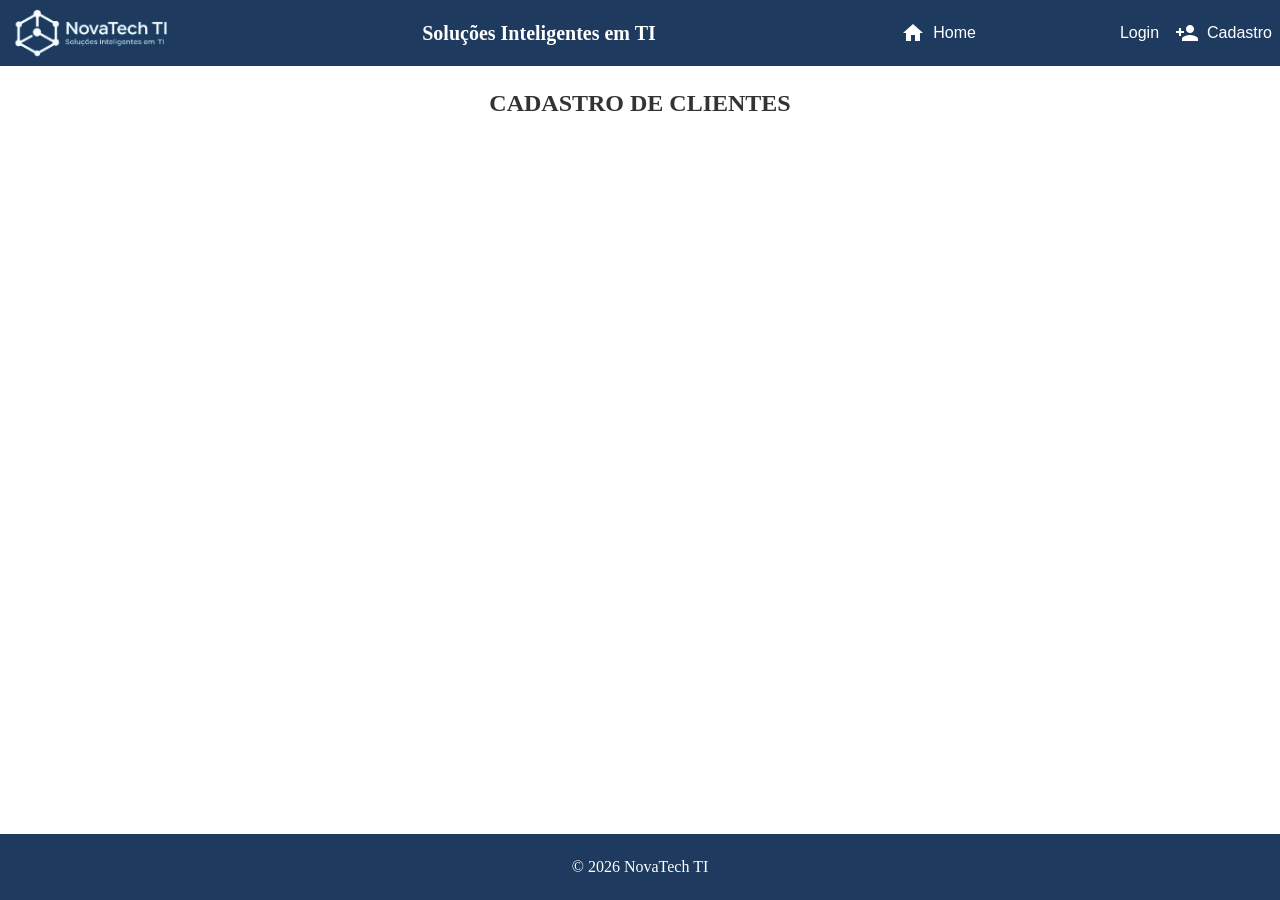
==== cadastro.html @ b25aed61 "first commit" ====
<!DOCTYPE html>
<html lang="pt-br">
<head>
    <meta charset="UTF-8">
    <title>NovaTech TI</title>
    <link rel="stylesheet" href="css/global.css">
    <link rel="stylesheet" href="css/components.css">
    <link rel="stylesheet" href="css/variables.css">
    <link rel="stylesheet" href="css/pages/cadastro.css">
    <link href="https://fonts.googleapis.com/icon?family=Material+Icons" rel="stylesheet">
</head>
<body>
    <div id="header-container"></div>

    <main class="cadastro">
        <section class="title">
            <h1>CADASTRO DE CLIENTES</h1>
        </section>
    </main>

    <div id="footer-container"></div>

    <script src="/js/main.js"></script>
</body>
</html>
---- css/global.css ----
body {
    font-family: Arial;
    display: flex;
    flex-direction: column;
    min-height: 100vh;
    margin: 0;

    background: var(--background);
    color: var(--text);

    h1, p {
        font-family: Calibri, serif;
    }
}

.home, .login, .cadastro, .trocarsenha {
    flex: 1;
    padding: 0 var(--spacing-md);

    h1, p {
        margin: 0;
    }
}

.input-group {
    display: flex;
    flex-direction: column;
    margin-bottom: 16px;
}

.input-group label {
    font-size: 14px;
    color: var(--text);
    margin-bottom: 6px;
}

.input-group input {
    padding: 12px 14px;
    border-radius: 8px;
    border: 1px solid var(--border-color);
    background: var(--background-secondary);
    color: var(--text);
    font-size: 14px;
    outline: none;
    transition: all 0.2s ease;
}

.input-group input::placeholder {
    color: #999;
}

.input-group input:hover {
    border-color: var(--primary);
}

.input-group input:focus {
    border-color: var(--primary);
    box-shadow: 0 0 0 2px rgba(0, 102, 255, 0.2);
    background: var(--background);
}

.input-group input.error {
    border-color: #ff4d4f;
    background: #fff1f0;
}

.input-error {
    font-size: 12px;
    color: #ff4d4f;
    margin-top: 4px;
}

.input-group input:disabled {
    background: #eee;
    cursor: not-allowed;
    opacity: 0.7;
}

button {
    background: var(--primary);
    color: var(--text-light);
    border: none;
    border-radius: var(--border-radius);
    cursor: pointer;
    font-size: 22px;
    transition: 0.3s ease;
    padding: var(--spacing-sm);
}

button:hover {
    background: var(--accent);
}

.material-icons {
    font-size: 20px;
}
---- css/components.css ----
.header {
    background: var(--background-dark);
    color: var(--text-light);
    padding: var(--spacing-sm);
    display: flex;
    justify-content: space-between;
    align-items: center;

    h1 {
        font-size: 20px;
    }

    .logo {
        height: 50px;
        width: auto;
    }

    nav {
        display: flex;
        flex-direction: row;
        gap: var(--spacing-md);
    }

    nav a {
        display: flex;
        align-items: center;
        gap: var(--spacing-sm);
        text-decoration: none;
        color: var(--text-light);
    }
}

.footer {
    background: var(--background-dark);
    color: var(--text-light);
    text-align: center;
    padding: var(--spacing-sm);
    margin-top: var(--spacing-lg);
}
---- css/variables.css ----
:root {
    /* 🎨 BACKGROUNDS */
    --background: #FFFFFF;
    --background-secondary: #cccccc;
    --background-dark: #1E3A5F;

    /* 📝 TEXTOS */
    --text: #333333;
    --text-light: #FFFFFF;

    /* 🎯 CORES PRINCIPAIS */
    --primary: #1E3A5F;
    --secondary: #4DA8DA;
    --accent: #66D9E8;

    /* 🔘 BOTÕES */
    --button-bg: var(--primary);
    --button-bg-hover: var(--secondary);
    --button-text: #FFFFFF;

    /* 🔲 BORDAS */
    --border-color: #E0E0E0;
    --border-radius: 8px;

    /* 🌫️ SOMBRA */
    --shadow: 0 2px 8px rgba(0, 0, 0, 0.1);

    /* 🔠 FONTES */
    --font-main: 'Arial', sans-serif;
    --font-title: 'Poppins', sans-serif;

    /* 📏 ESPAÇAMENTOS */
    --spacing-xs: 4px;
    --spacing-sm: 8px;
    --spacing-md: 16px;
    --spacing-lg: 24px;
    --spacing-xl: 32px;

    /* 📐 TAMANHOS */
    --container-width: 1200px;

    /* ⚡ TRANSIÇÕES */
    --transition: 0.3s ease;
}
---- css/pages/cadastro.css ----
.cadastro {
    display: flex;
    flex-direction: column;
    align-items: center;
    margin-top: var(--spacing-lg);

    .title {
        display: flex;
        flex-direction: column;
        justify-content: center;
        align-items: center;
        width: 50%;
    }
}
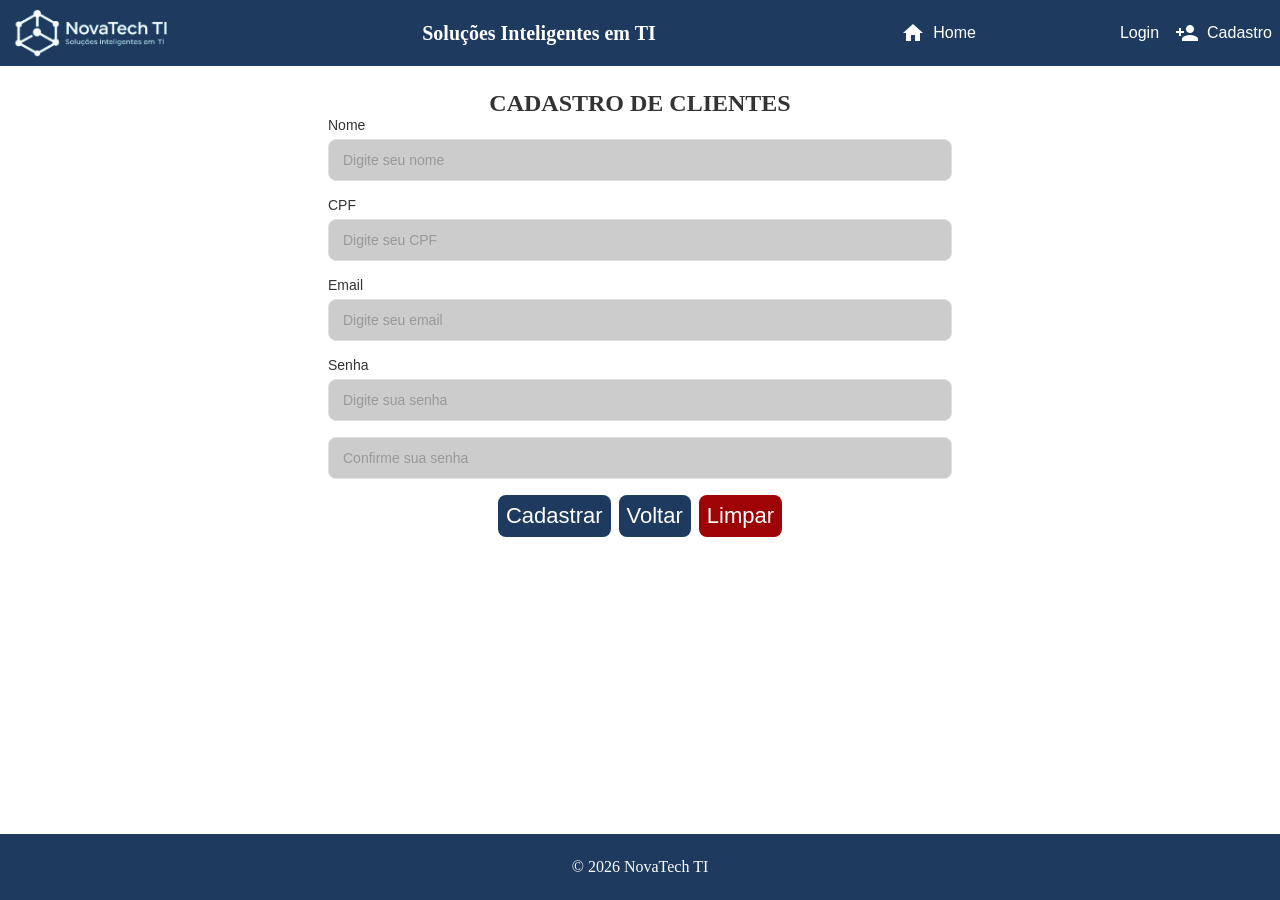
==== commit 9f4692ac: "Tela de Login" ====
--- a/cadastro.html
+++ b/cadastro.html
@@ -16,6 +16,38 @@
         <section class="title">
             <h1>CADASTRO DE CLIENTES</h1>
         </section>
+
+        <section class="campos">
+            <div class="input-group">
+                <label for="nome">Nome</label>
+                <input type="name" id="nome" placeholder="Digite seu nome">
+            </div>
+
+            <div class="input-group">
+                <label for="cpf">CPF</label>
+                <input type="cpf" id="cpf" placeholder="Digite seu CPF">
+            </div>
+
+            <div class="input-group">
+                <label for="email">Email</label>
+                <input type="email" id="email" placeholder="Digite seu email">
+            </div>
+
+            <div class="input-group">
+                <label for="senha">Senha</label>
+                <input type="password" id="senha" placeholder="Digite sua senha">
+            </div>
+
+            <div class="input-group">
+                <input type="password-confirm" id="senha-confirmar" placeholder="Confirme sua senha">
+            </div>
+
+            <div class="buttons-grup">
+                <button id="btn-cadastrar">Cadastrar</button>
+                <button id="btn-voltar">Voltar</button>
+                <button class="limpar" id="btn-limpar">Limpar</button>
+            </div>
+        </section>
     </main>
 
     <div id="footer-container"></div>
--- a/css/pages/cadastro.css
+++ b/css/pages/cadastro.css
@@ -11,4 +11,27 @@
         align-items: center;
         width: 50%;
     }
+
+    .campos {
+        display: flex;
+        flex-direction: column;
+        justify-content: center;
+        width: 50%;
+
+        .buttons-grup {
+            display: flex;
+            flex-direction: row;
+            justify-content: center;
+            align-items: center;
+            gap: var(--spacing-sm);
+
+            .limpar {
+                background: #9e0405;
+            }
+
+            .limpar:hover {
+                background: #da1011;
+            }
+        }
+    }
 }
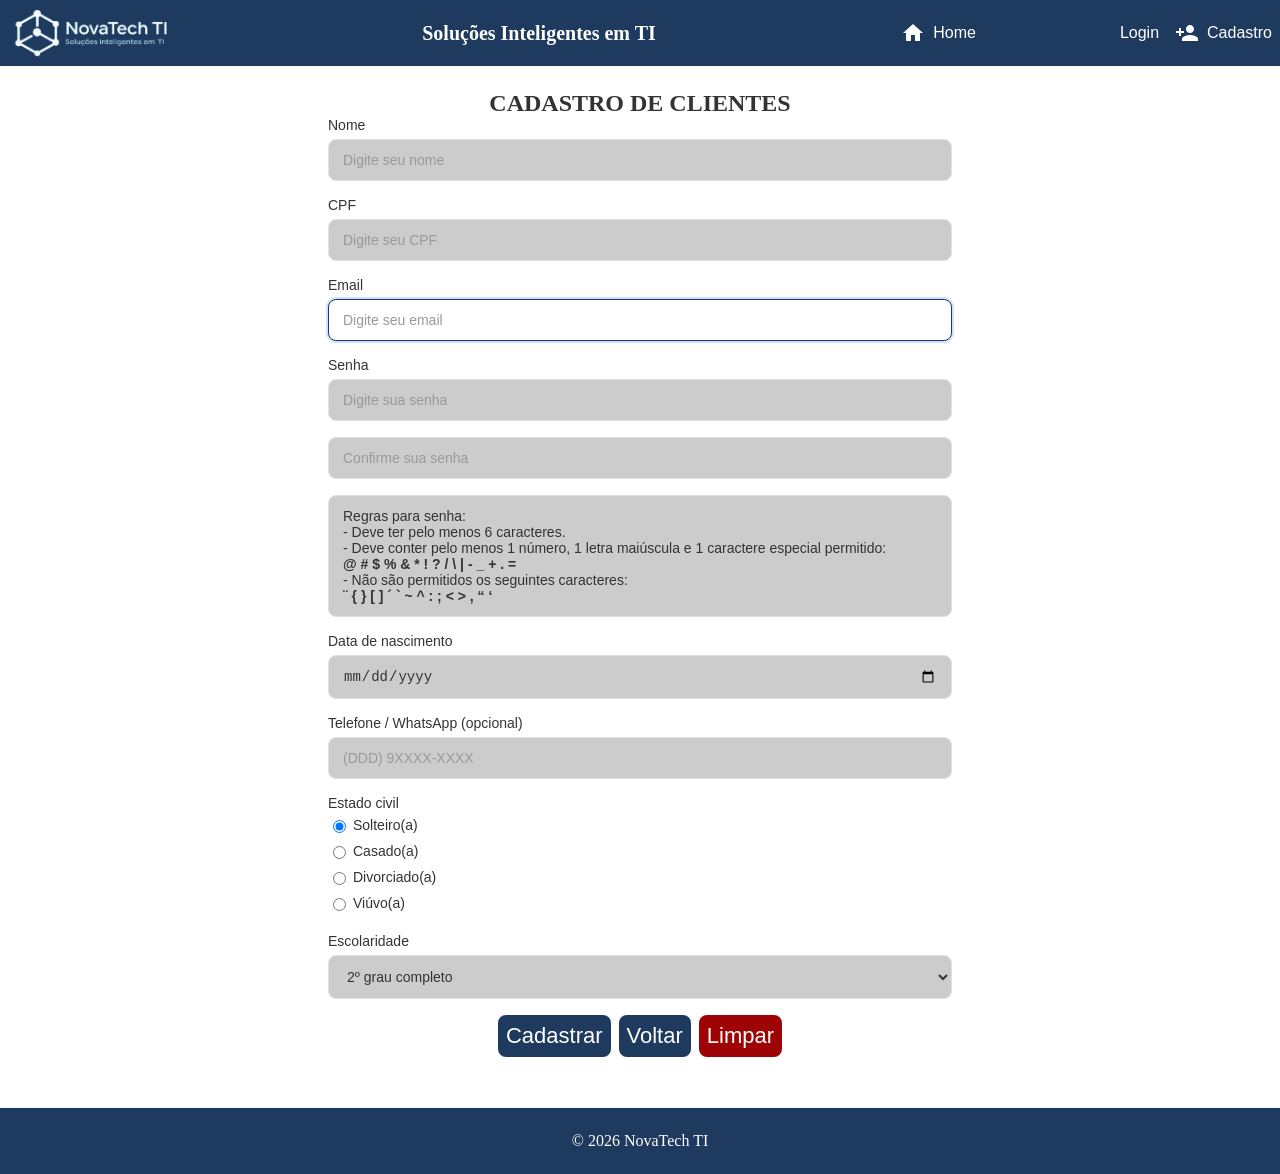
==== commit e11c0f89: "cadastro" ====
--- a/cadastro.html
+++ b/cadastro.html
@@ -39,7 +39,66 @@
             </div>
 
             <div class="input-group">
-                <input type="password-confirm" id="senha-confirmar" placeholder="Confirme sua senha">
+                <input type="password" id="senha-confirmar" placeholder="Confirme sua senha">
+            </div>
+
+            <div class="input-group">
+                <output id="senha-instrucoes">
+                    Regras para senha:
+                    <br>
+                    - Deve ter pelo menos 6 caracteres.
+                    <br>
+                    - Deve conter pelo menos 1 número, 1 letra maiúscula e 1 caractere especial permitido:
+                    <br>
+                    <strong>@ # $ % &amp; * ! ? / \ | - _ + . =</strong>
+                    <br>
+                    - Não são permitidos os seguintes caracteres:
+                    <br>
+                    <strong>¨ { } [ ] ´ ` ~ ^ : ; &lt; &gt; , “ ‘</strong>
+                </output>
+            </div>
+
+            <div class="input-group">
+                <label for="data-nascimento">Data de nascimento</label>
+                <input type="date" id="data-nascimento">
+            </div>
+
+            <div class="input-group">
+                <label for="telefone">Telefone / WhatsApp (opcional)</label>
+                <input type="tel" id="telefone" placeholder="(DDD) 9XXXX-XXXX">
+            </div>
+
+            <div class="input-group">
+                <label>Estado civil</label>
+                <div class="radio-group" role="radiogroup" aria-label="Estado civil">
+                    <label class="radio-option">
+                        <input type="radio" name="estado-civil" value="solteiro(a)" checked>
+                        Solteiro(a)
+                    </label>
+                    <label class="radio-option">
+                        <input type="radio" name="estado-civil" value="casado(a)">
+                        Casado(a)
+                    </label>
+                    <label class="radio-option">
+                        <input type="radio" name="estado-civil" value="divorciado(a)">
+                        Divorciado(a)
+                    </label>
+                    <label class="radio-option">
+                        <input type="radio" name="estado-civil" value="viúvo(a)">
+                        Viúvo(a)
+                    </label>
+                </div>
+            </div>
+
+            <div class="input-group">
+                <label for="escolaridade">Escolaridade</label>
+                <select id="escolaridade">
+                    <option value="1º grau incompleto">1º grau incompleto</option>
+                    <option value="1º grau completo">1º grau completo</option>
+                    <option value="2º grau completo" selected>2º grau completo</option>
+                    <option value="nível superior">nível superior</option>
+                    <option value="pós-graduado">pós-graduado</option>
+                </select>
             </div>
 
             <div class="buttons-grup">
@@ -47,11 +106,14 @@
                 <button id="btn-voltar">Voltar</button>
                 <button class="limpar" id="btn-limpar">Limpar</button>
             </div>
+
+            <div id="cadastro-message" class="cadastro-message" role="alert" aria-live="polite"></div>
         </section>
     </main>
 
     <div id="footer-container"></div>
 
     <script src="/js/main.js"></script>
+    <script src="/js/pages/cadastro.js"></script>
 </body>
 </html>
--- a/css/pages/cadastro.css
+++ b/css/pages/cadastro.css
@@ -33,5 +33,59 @@
                 background: #da1011;
             }
         }
+
+        .cadastro-message {
+            margin-top: var(--spacing-sm);
+            text-align: center;
+            min-height: 1.2em;
+            font-weight: 600;
+        }
+
+        .cadastro-message[data-kind="error"] {
+            color: #da1011;
+        }
+
+        .cadastro-message[data-kind="success"] {
+            color: #0b7a3b;
+        }
+
+        .radio-group {
+            display: flex;
+            flex-direction: column;
+            gap: var(--spacing-xs);
+        }
+
+        .radio-option {
+            display: flex;
+            align-items: center;
+            gap: var(--spacing-xs);
+        }
+
+        /* select e output não são cobertos pelo CSS global (que estiliza apenas input) */
+        select {
+            padding: 12px 14px;
+            border-radius: 8px;
+            border: 1px solid var(--border-color);
+            background: var(--background-secondary);
+            color: var(--text);
+            font-size: 14px;
+            outline: none;
+            transition: all 0.2s ease;
+        }
+
+        select:focus {
+            border-color: var(--primary);
+            box-shadow: 0 0 0 2px rgba(0, 102, 255, 0.2);
+            background: var(--background);
+        }
+
+        output {
+            padding: 12px 14px;
+            border-radius: 8px;
+            border: 1px solid var(--border-color);
+            background: var(--background-secondary);
+            color: var(--text);
+            font-size: 14px;
+        }
     }
 }
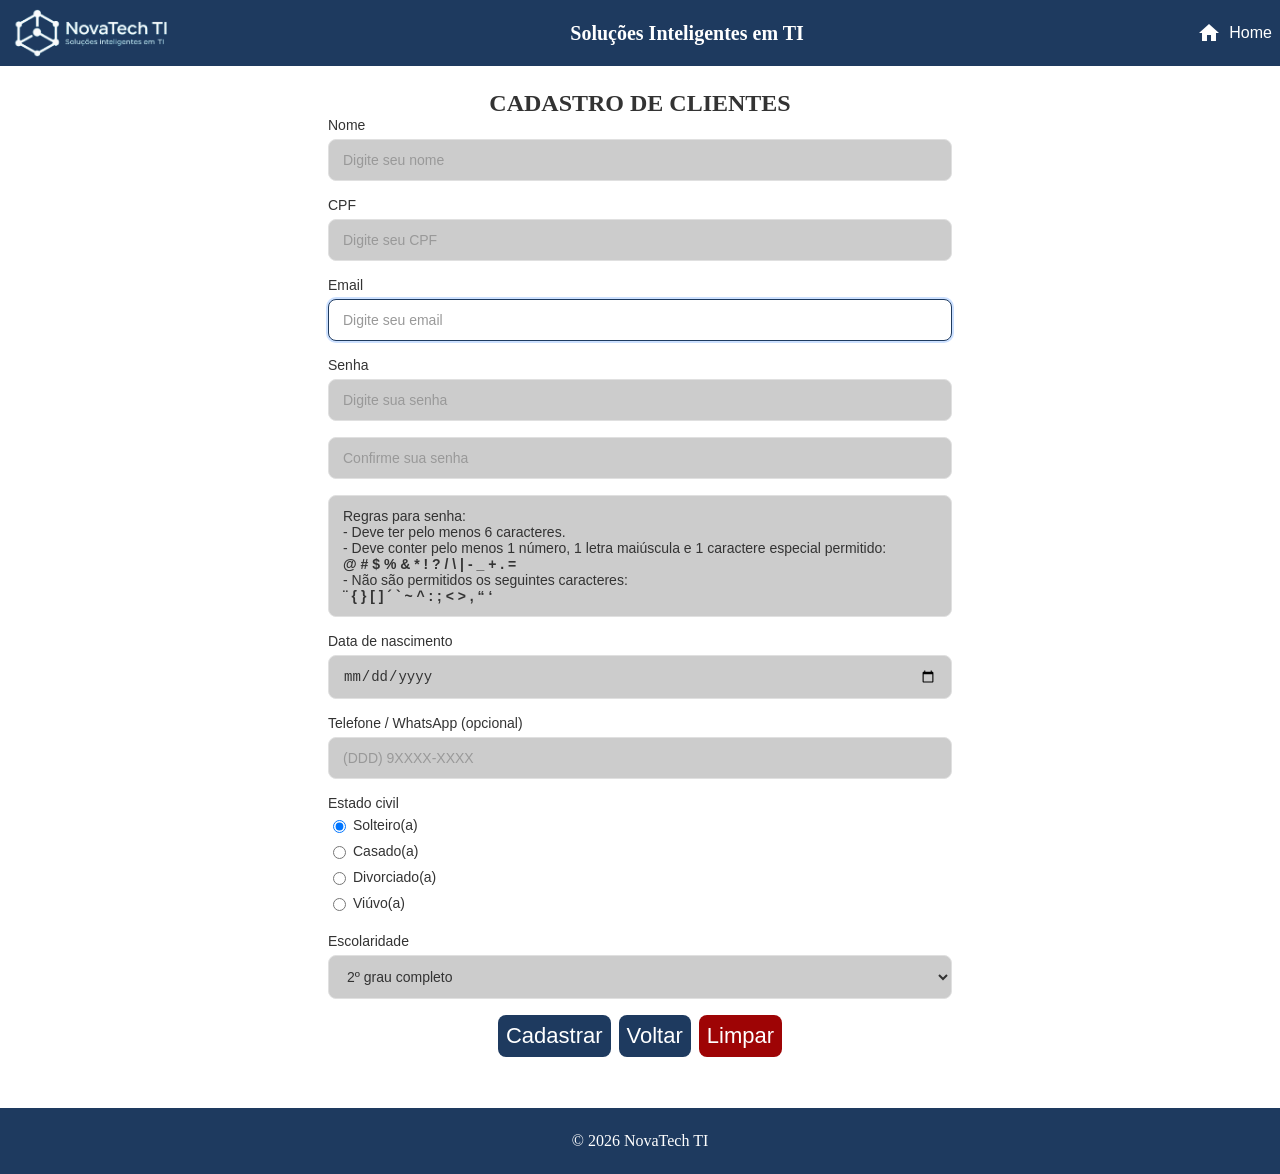
==== commit 69c803bd: "Sistema Auth" ====
--- a/cadastro.html
+++ b/cadastro.html
@@ -113,6 +113,7 @@
 
     <div id="footer-container"></div>
 
+    <script src="js/auth.js"></script>
     <script src="/js/main.js"></script>
     <script src="/js/pages/cadastro.js"></script>
 </body>
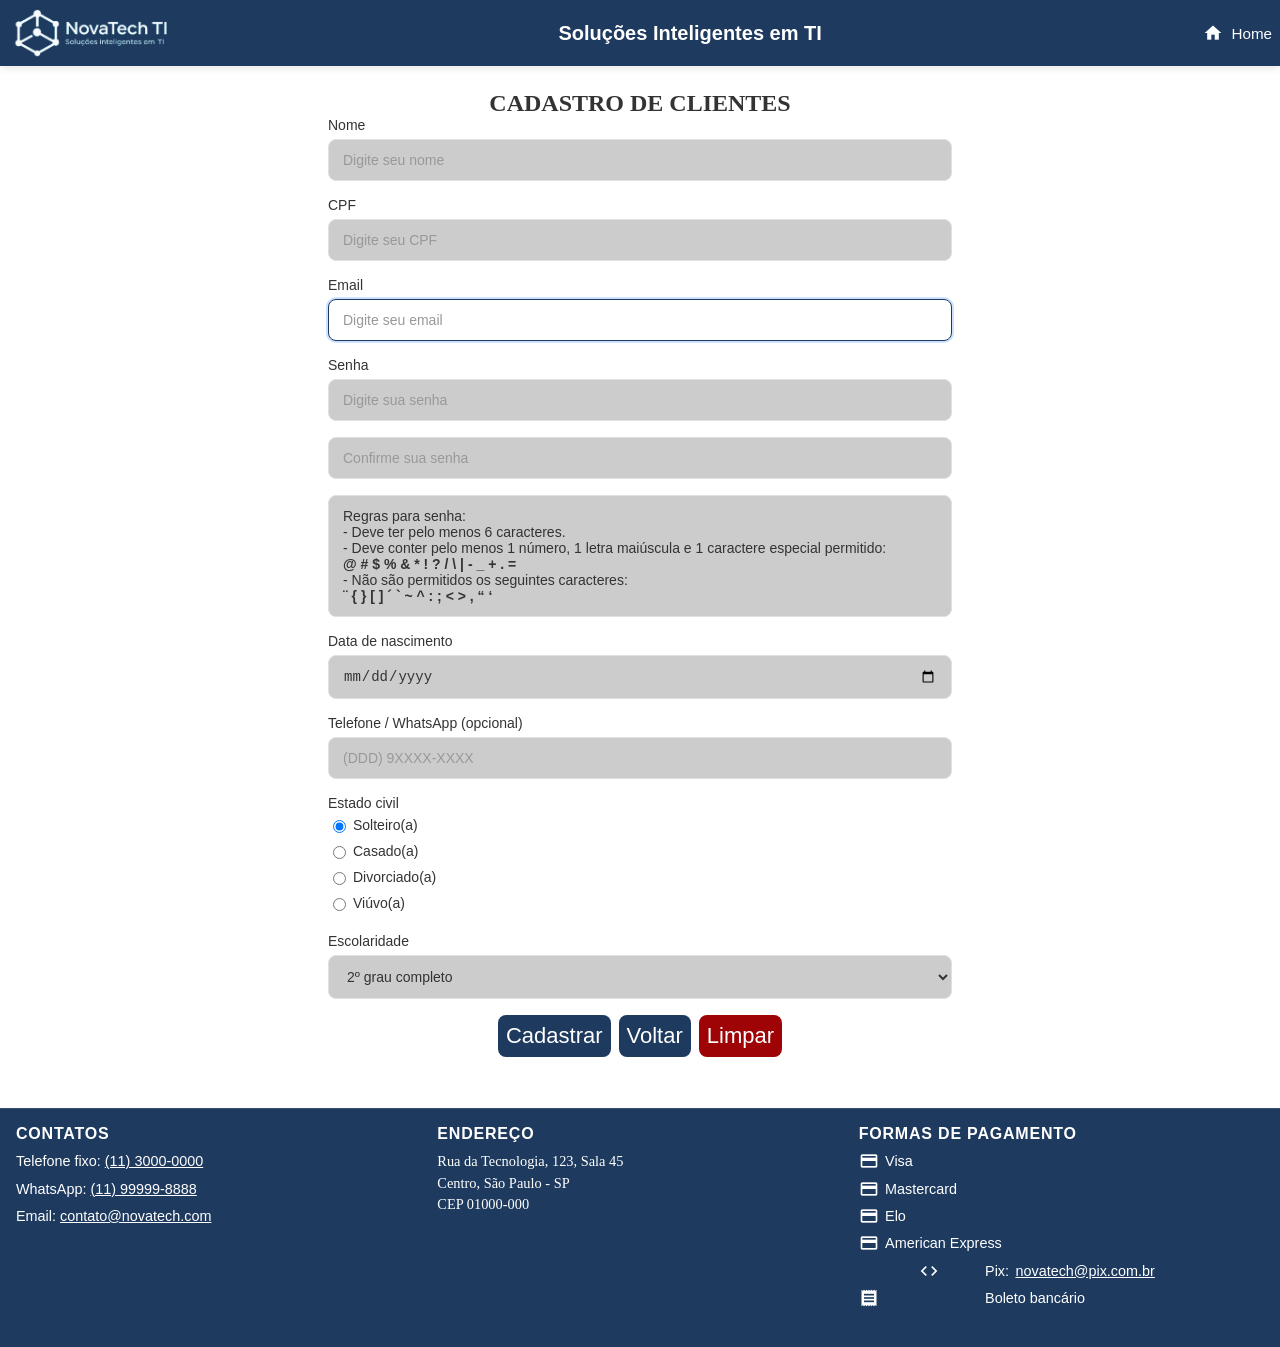
==== commit de528af0: "Melhorias de codigo" ====
--- a/cadastro.html
+++ b/cadastro.html
@@ -4,7 +4,8 @@
     <meta charset="UTF-8">
     <title>NovaTech TI</title>
     <link rel="stylesheet" href="css/global.css">
-    <link rel="stylesheet" href="css/components.css">
+  <link rel="stylesheet" href="css/components/header.css">
+  <link rel="stylesheet" href="css/components/footer.css">
     <link rel="stylesheet" href="css/variables.css">
     <link rel="stylesheet" href="css/pages/cadastro.css">
     <link href="https://fonts.googleapis.com/icon?family=Material+Icons" rel="stylesheet">
--- a/css/components/header.css
+++ b/css/components/header.css
@@ -0,0 +1,63 @@
+/* Header Component Styles */
+
+.header {
+    background: var(--background-dark);
+    color: var(--text-light);
+    padding: var(--spacing-sm);
+    display: flex;
+    justify-content: space-between;
+    align-items: center;
+    box-shadow: var(--shadow);
+}
+
+.header h1 {
+    font-size: 1.25rem;
+    margin: 0;
+    font-family: var(--font-title);
+    font-weight: 600;
+}
+
+.header .logo {
+    height: 50px;
+    width: auto;
+}
+
+.header nav {
+    display: flex;
+    flex-direction: row;
+    gap: var(--spacing-md);
+    align-items: center;
+}
+
+.header nav a {
+    display: flex;
+    align-items: center;
+    gap: var(--spacing-sm);
+    text-decoration: none;
+    color: var(--text-light);
+    font-size: 0.95rem;
+    transition: opacity 0.2s ease;
+}
+
+.header nav a:hover {
+    opacity: 0.8;
+}
+
+.header nav button {
+    background: var(--button-bg-hover);
+    color: var(--button-text);
+    border: none;
+    padding: var(--spacing-sm) var(--spacing-md);
+    border-radius: var(--border-radius);
+    cursor: pointer;
+    font-size: 0.95rem;
+    transition: background-color 0.2s ease;
+}
+
+.header nav button:hover {
+    background: var(--primary);
+}
+
+.header .material-icons {
+    font-size: 1.25rem;
+}
--- a/css/components/footer.css
+++ b/css/components/footer.css
@@ -0,0 +1,83 @@
+/* Footer Component Styles */
+
+.footer {
+    background: var(--background-dark);
+    color: var(--text-light);
+    text-align: left;
+    padding: var(--spacing-md);
+    margin-top: var(--spacing-lg);
+    border-top: 1px solid rgba(255, 255, 255, 0.1);
+}
+
+.footer-grid {
+    display: grid;
+    grid-template-columns: repeat(auto-fit, minmax(220px, 1fr));
+    gap: var(--spacing-md);
+    margin-bottom: var(--spacing-md);
+}
+
+.footer-section h2 {
+    margin: 0 0 var(--spacing-sm) 0;
+    font-size: 1rem;
+    text-transform: uppercase;
+    letter-spacing: 0.05em;
+    font-weight: 600;
+    font-family: var(--font-title);
+}
+
+.footer-section ul {
+    list-style: none;
+    padding: 0;
+    margin: 0.5rem 0 0 0;
+}
+
+.footer-section li {
+    margin-bottom: 0.45rem;
+    line-height: 1.4;
+    font-size: 0.9rem;
+}
+
+.footer-section a {
+    color: var(--text-light);
+    text-decoration: underline;
+    transition: opacity 0.2s ease;
+}
+
+.footer-section a:hover {
+    opacity: 0.8;
+}
+
+.footer p {
+    margin: 0.2rem 0;
+    font-size: 0.9rem;
+    line-height: 1.5;
+}
+
+/* Payment Methods */
+.payment-methods {
+    list-style: none;
+    padding: 0;
+    margin: 0.5rem 0 0 0;
+}
+
+.payment-methods li {
+    margin-bottom: 0.45rem;
+    display: flex;
+    align-items: center;
+    gap: 0.4rem;
+    font-size: 0.9rem;
+}
+
+.payment-methods li .material-icons {
+    font-size: 1.25rem;
+    flex-shrink: 0;
+}
+
+/* Footer Bottom */
+.footer-bottom {
+    border-top: 1px solid rgba(255, 255, 255, 0.2);
+    padding-top: var(--spacing-sm);
+    font-size: 0.85rem;
+    text-align: center;
+    color: rgba(255, 255, 255, 0.8);
+}
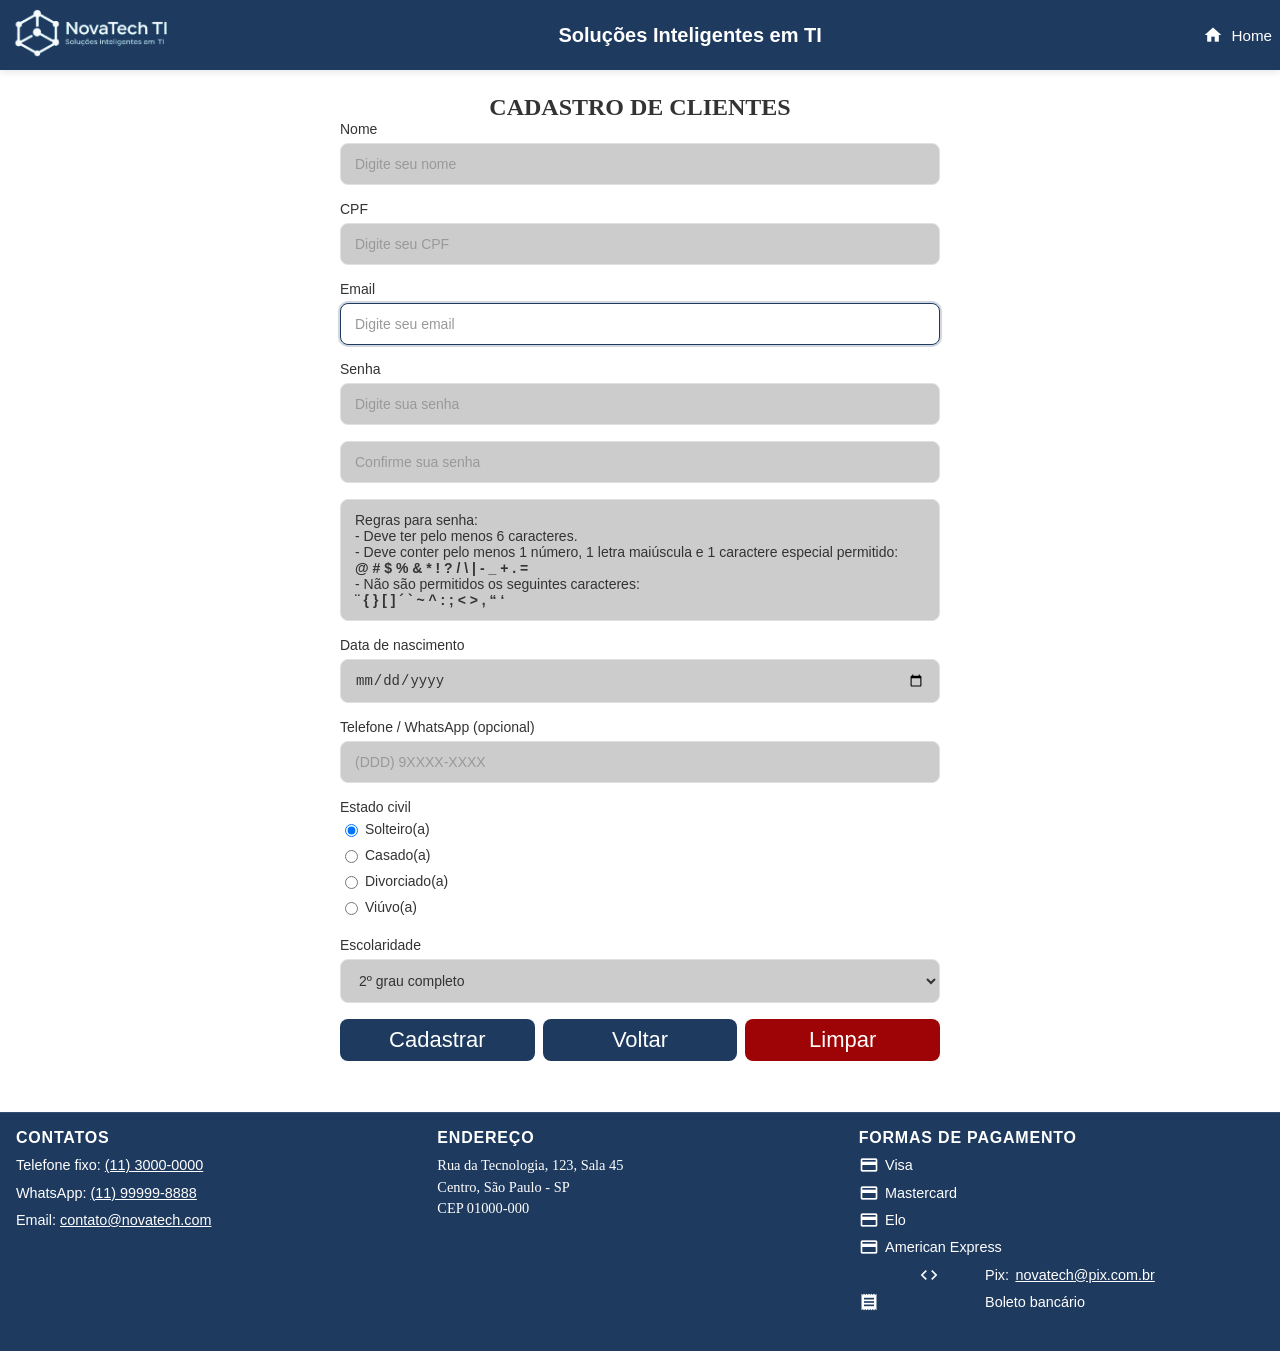
==== commit 65871c59: "🎨 Melhorias de código: responsividade, acessibilidade, e otimizações - Remover scripts duplicados em" ====
--- a/cadastro.html
+++ b/cadastro.html
@@ -1,4 +1,10 @@
 <!DOCTYPE html>
+<!-- ============================================================================
+     PÁGINA: CADASTRO
+     ============================================================================
+     Página pública - acessível sem autenticação
+     Registrar novo usuário no sistema com validações
+     ============================================================================ -->
 <html lang="pt-br">
 <head>
     <meta charset="UTF-8">
@@ -115,7 +121,7 @@
     <div id="footer-container"></div>
 
     <script src="js/auth.js"></script>
-    <script src="/js/main.js"></script>
-    <script src="/js/pages/cadastro.js"></script>
+    <script src="js/main.js"></script>
+    <script src="js/pages/cadastro.js"></script>
 </body>
 </html>
--- a/css/global.css
+++ b/css/global.css
@@ -1,3 +1,17 @@
+/**
+ * ============================================================================
+ *  ESTILOS GLOBAIS - NOVATECH TI
+ * ============================================================================
+ * Define estilos base para o layout geral da aplicação
+ * - Layout flexbox para footer sticky
+ * - Tipografia padrão
+ * - Estilos de formulários
+ * - Classes reutilizáveis
+ * ============================================================================
+ */
+
+/* ========== BODY - CONTAINER PRINCIPAL ========== */
+/* Flexbox para manter footer ao final da página */
 body {
     font-family: Arial;
     display: flex;
@@ -55,27 +69,28 @@
 
 .input-group input:focus {
     border-color: var(--primary);
-    box-shadow: 0 0 0 2px rgba(0, 102, 255, 0.2);
+    box-shadow: var(--input-focus-shadow);
     background: var(--background);
 }
 
 .input-group input.error {
-    border-color: #ff4d4f;
+    border-color: var(--input-error-color);
     background: #fff1f0;
 }
 
 .input-error {
     font-size: 12px;
-    color: #ff4d4f;
+    color: var(--input-error-color);
     margin-top: 4px;
 }
 
 .input-group input:disabled {
     background: #eee;
     cursor: not-allowed;
-    opacity: 0.7;
+    opacity: var(--input-disabled-opacity);
 }
 
+/* ========== BOTÕES ==========  */
 button {
     background: var(--primary);
     color: var(--text-light);
@@ -83,14 +98,32 @@
     border-radius: var(--border-radius);
     cursor: pointer;
     font-size: 22px;
-    transition: 0.3s ease;
+    transition: var(--transition);
     padding: var(--spacing-sm);
+    font-weight: 500;
 }
 
 button:hover {
     background: var(--accent);
+    transform: translateY(-1px);
 }
 
+button:active {
+    transform: translateY(0);
+}
+
+button:disabled {
+    opacity: var(--input-disabled-opacity);
+    cursor: not-allowed;
+}
+
+button:focus {
+    outline: 2px solid var(--accent);
+    outline-offset: 2px;
+}
+
+/* ========== ÍCONES ==========  */
 .material-icons {
     font-size: 20px;
+    vertical-align: middle;
 }
--- a/css/components/header.css
+++ b/css/components/header.css
@@ -1,5 +1,14 @@
-/* Header Component Styles */
+/**
+ * ============================================================================
+ *  ESTILOS DO HEADER - NOVATECH TI
+ * ============================================================================
+ * Define a aparência e comportamento do componente de cabeçalho
+ * Inclui: logo, título, navegação e botões
+ * ============================================================================
+ */
 
+/* ========== CONTAINER PRINCIPAL DO HEADER ========== */
+/* Flexbox layout para distribuição de elementos */
 .header {
     background: var(--background-dark);
     color: var(--text-light);
--- a/css/components/footer.css
+++ b/css/components/footer.css
@@ -1,5 +1,14 @@
-/* Footer Component Styles */
+/**
+ * ============================================================================
+ *  ESTILOS DO FOOTER - NOVATECH TI
+ * ============================================================================
+ * Define a aparência e comportamento do componente de rodapé
+ * Inclui: contatos, endereço e métodos de pagamento
+ * ============================================================================
+ */
 
+/* ========== CONTAINER PRINCIPAL DO FOOTER ========== */
+/* Fundo escuro com espaçamento adequado */
 .footer {
     background: var(--background-dark);
     color: var(--text-light);
--- a/css/variables.css
+++ b/css/variables.css
@@ -1,3 +1,12 @@
+/**
+ * ============================================================================
+ *  VARIÁVEIS CSS GLOBAIS - NOVATECH TI
+ * ============================================================================
+ * Define todas as cores, espaçamentos e tipografia do projeto
+ * Mantém consistência visual em todo o aplicativo
+ * ============================================================================
+ */
+
 :root {
     /* 🎨 BACKGROUNDS */
     --background: #FFFFFF;
@@ -41,4 +50,19 @@
 
     /* ⚡ TRANSIÇÕES */
     --transition: 0.3s ease;
+
+    /* 🎯 ESTADOS DE INPUT */
+    --input-focus-shadow: 0 0 0 2px rgba(30, 58, 95, 0.2);
+    --input-error-color: #da1011;
+    --input-success-color: #0b7a3b;
+    --input-disabled-opacity: 0.7;
+
+    /* 📐 BORDER RADIUS VARIAÇÕES */
+    --radius-sm: 4px;
+    --radius-md: 8px;
+    --radius-lg: 12px;
+
+    /* ✋ HOVER/ACTIVE STATES */
+    --opacity-hover: 0.8;
+    --opacity-active: 0.6;
 }
--- a/css/pages/cadastro.css
+++ b/css/pages/cadastro.css
@@ -1,3 +1,17 @@
+/**
+ * ============================================================================
+ *  ESTILOS DA PÁGINA CADASTRO - NOVATECH TI
+ * ============================================================================
+ * Define visuals para a página de cadastro
+ * - Grid layout com 2 colunas para formulário
+ * - Grupos de input com labels
+ * - Estilo para radio buttons (estado civil)
+ * - Botões de ação
+ * - Mensagens de validação
+ * - Responsividade mobile-first
+ * ============================================================================
+ */
+
 .cadastro {
     display: flex;
     flex-direction: column;
@@ -9,14 +23,18 @@
         flex-direction: column;
         justify-content: center;
         align-items: center;
-        width: 50%;
+        width: 100%;
+        max-width: 600px;
+        padding: 0 var(--spacing-md);
     }
 
     .campos {
         display: flex;
         flex-direction: column;
         justify-content: center;
-        width: 50%;
+        width: 100%;
+        max-width: 600px;
+        padding: 0 var(--spacing-md);
 
         .buttons-grup {
             display: flex;
@@ -24,6 +42,12 @@
             justify-content: center;
             align-items: center;
             gap: var(--spacing-sm);
+            flex-wrap: wrap;
+
+            button {
+                flex: 1;
+                min-width: 100px;
+            }
 
             .limpar {
                 background: #9e0405;
@@ -88,4 +112,44 @@
             font-size: 14px;
         }
     }
+}
+
+/* Responsividade para tablets */
+@media (max-width: 768px) {
+    .cadastro {
+        .title,
+        .campos {
+            width: 95%;
+            max-width: 100%;
+            padding: 0 var(--spacing-sm);
+        }
+
+        .campos .buttons-grup button {
+            min-width: 80px;
+        }
+    }
+}
+
+/* Responsividade para mobile */
+@media (max-width: 480px) {
+    .cadastro {
+        margin-top: var(--spacing-md);
+
+        .title h1 {
+            font-size: 1.3rem;
+        }
+
+        .campos .buttons-grup {
+            flex-direction: column;
+            gap: var(--spacing-xs);
+        }
+
+        .campos .buttons-grup button {
+            width: 100%;
+        }
+
+        .radio-option {
+            margin-bottom: var(--spacing-xs);
+        }
+    }
 }
